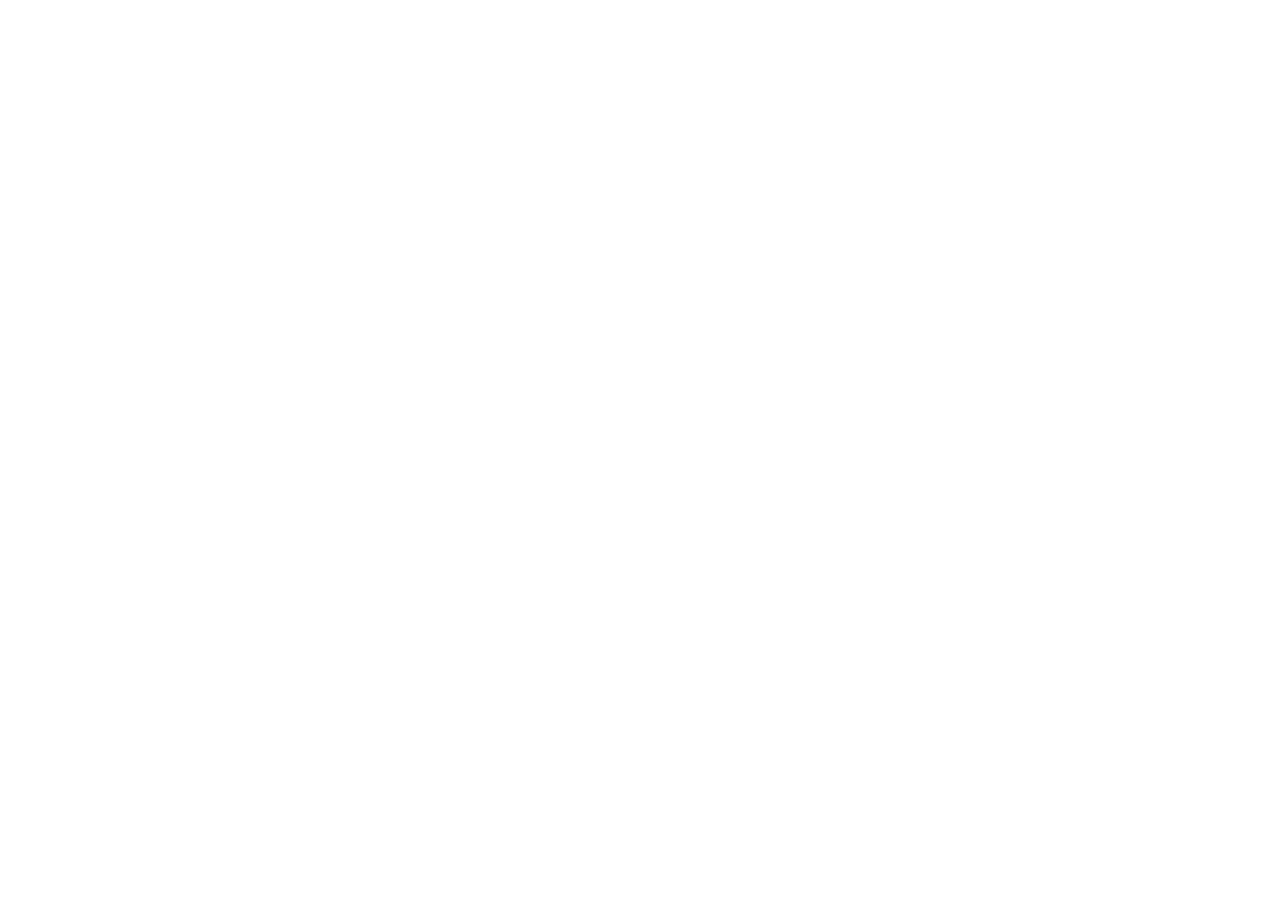
==== blog.html @ d039c0e6 "Blog" ====
<!DOCTYPE html>
<html lang="en">
<head>
    <meta charset="UTF-8">
    <meta http-equiv="X-UA-Compatible" content="IE=edge">
    <meta name="viewport" content="width=device-width, initial-scale=1.0">
    <title>Blog</title>
    <link rel="stylesheet" type="text/css" href="blog.css">
    <link rel="preconnect" href="https://fonts.googleapis.com">
    <link rel="preconnect" href="https://fonts.gstatic.com" crossorigin>
    <link href="https://fonts.googleapis.com/css2?family=Source+Sans+3:ital,wght@0,200..900;1,200..900&display=swap" rel="stylesheet">
</head>
<body>
    
</body>
</html>
---- blog.css ----
h1 {
  font-family: "Source Sans 3", sans-serif;
  /*font-optical-sizing: auto;
  font-weight: <weight>;
  font-style: normal;*/
}
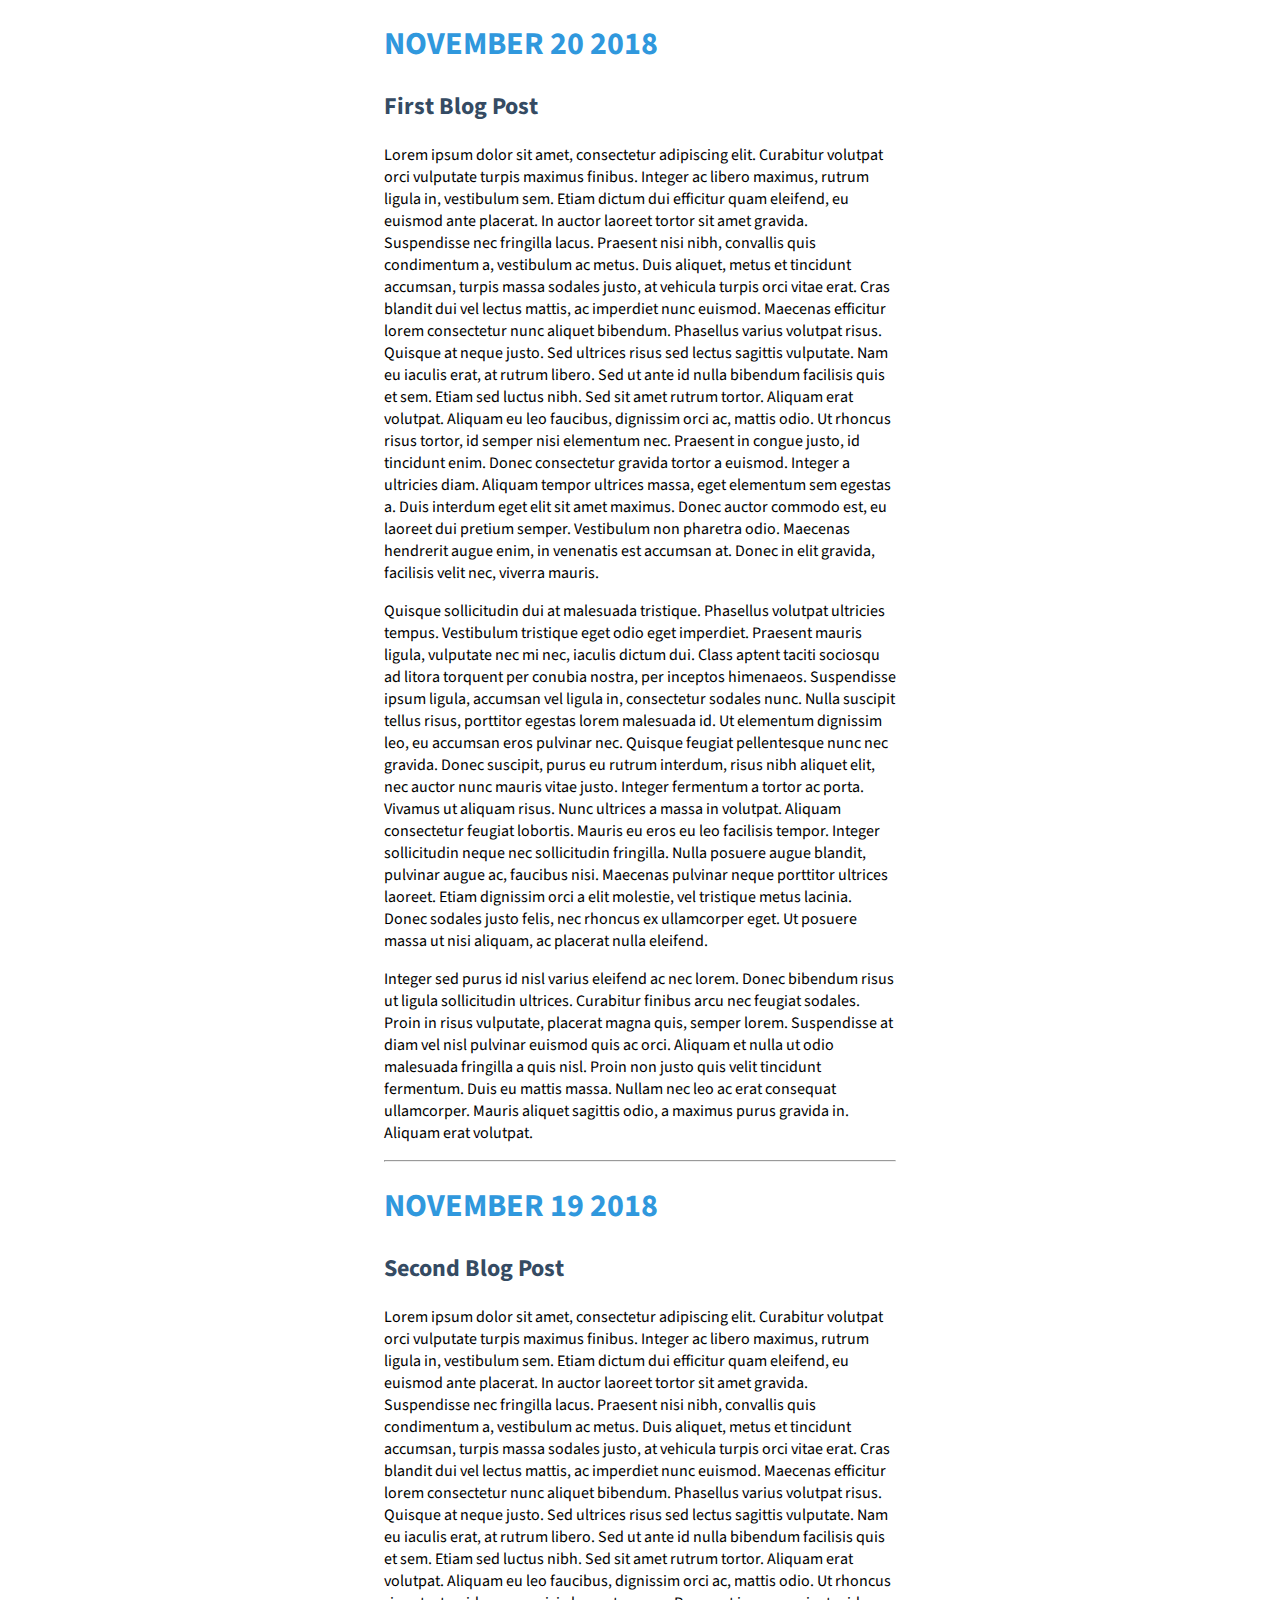
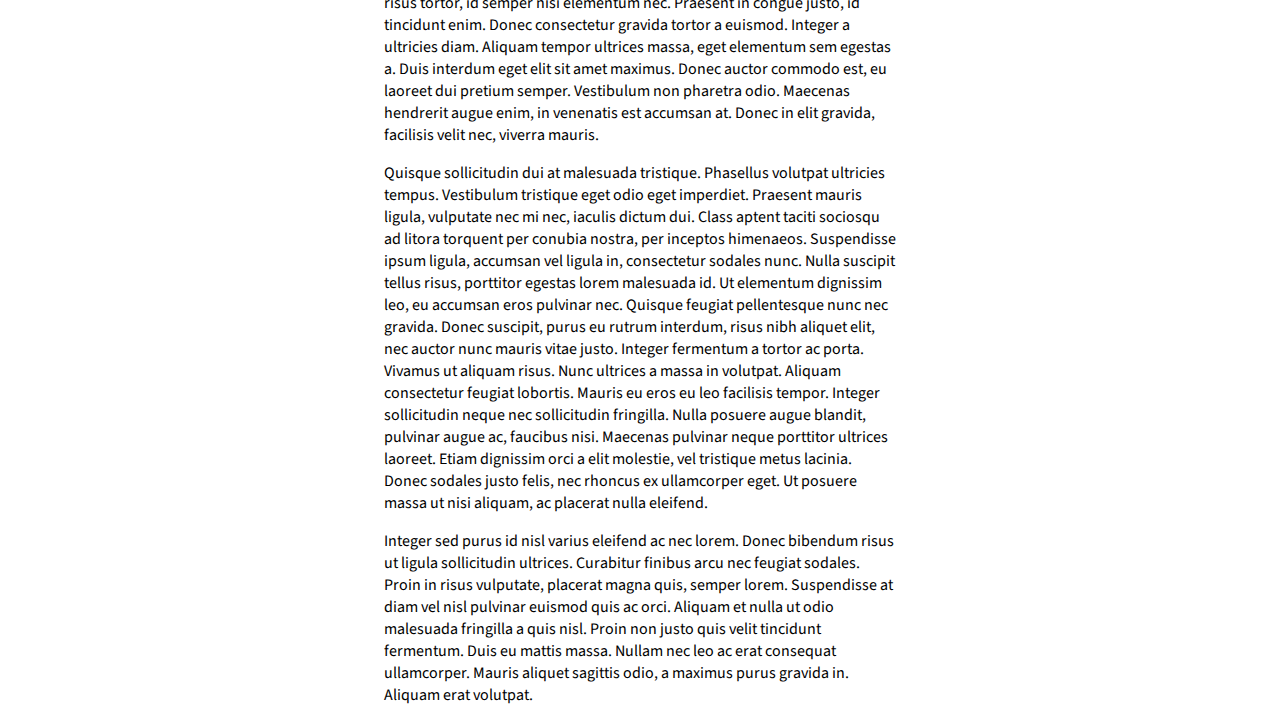
==== commit 7e33eefc: "Update" ====
--- a/blog.html
+++ b/blog.html
@@ -8,9 +8,68 @@
     <link rel="stylesheet" type="text/css" href="blog.css">
     <link rel="preconnect" href="https://fonts.googleapis.com">
     <link rel="preconnect" href="https://fonts.gstatic.com" crossorigin>
-    <link href="https://fonts.googleapis.com/css2?family=Source+Sans+3:ital,wght@0,200..900;1,200..900&display=swap" rel="stylesheet">
+    <link href="https://fonts.googleapis.com/css?family=Source+Sans+Pro" rel="stylesheet">
 </head>
 <body>
-    
+    <h1>November 20 2018</h1>
+    <h2>First Blog Post</h2>
+    <p class="border">
+        Lorem ipsum dolor sit amet, consectetur adipiscing elit. Curabitur volutpat orci vulputate turpis maximus finibus. Integer ac libero maximus, rutrum ligula in, vestibulum sem.
+        Etiam dictum dui efficitur quam eleifend, eu euismod ante placerat. In auctor laoreet tortor sit amet gravida. Suspendisse nec fringilla lacus. Praesent nisi nibh, convallis quis 
+        condimentum a, vestibulum ac metus. Duis aliquet, metus et tincidunt accumsan, turpis massa sodales justo, at vehicula turpis orci vitae erat. Cras blandit dui vel lectus mattis, 
+        ac imperdiet nunc euismod. Maecenas efficitur lorem consectetur nunc aliquet bibendum. Phasellus varius volutpat risus. Quisque at neque justo. Sed ultrices risus sed lectus sagittis 
+        vulputate. Nam eu iaculis erat, at rutrum libero. Sed ut ante id nulla bibendum facilisis quis et sem. Etiam sed luctus nibh. Sed sit amet rutrum tortor. Aliquam erat volutpat. 
+        Aliquam eu leo faucibus, dignissim orci ac, mattis odio. Ut rhoncus risus tortor, id semper nisi elementum nec. Praesent in congue justo, id tincidunt enim. Donec consectetur gravida 
+        tortor a euismod. Integer a ultricies diam. Aliquam tempor ultrices massa, eget elementum sem egestas a. Duis interdum eget elit sit amet maximus. Donec auctor commodo est, eu laoreet 
+        dui pretium semper. Vestibulum non pharetra odio. Maecenas hendrerit augue enim, in venenatis est accumsan at. Donec in elit gravida, facilisis velit nec, viverra mauris.
+    </p>
+
+    <p>
+        Quisque sollicitudin dui at malesuada tristique. Phasellus volutpat ultricies tempus. Vestibulum tristique eget odio eget imperdiet. Praesent mauris ligula, vulputate nec mi nec, 
+        iaculis dictum dui. Class aptent taciti sociosqu ad litora torquent per conubia nostra, per inceptos himenaeos. Suspendisse ipsum ligula, accumsan vel ligula in, consectetur sodales nunc. 
+        Nulla suscipit tellus risus, porttitor egestas lorem malesuada id. Ut elementum dignissim leo, eu accumsan eros pulvinar nec. Quisque feugiat pellentesque nunc nec gravida. Donec suscipit, 
+        purus eu rutrum interdum, risus nibh aliquet elit, nec auctor nunc mauris vitae justo. Integer fermentum a tortor ac porta. Vivamus ut aliquam risus. Nunc ultrices a massa in volutpat. 
+        Aliquam consectetur feugiat lobortis. Mauris eu eros eu leo facilisis tempor. Integer sollicitudin neque nec sollicitudin fringilla. Nulla posuere augue blandit, pulvinar augue ac, faucibus 
+        nisi. Maecenas pulvinar neque porttitor ultrices laoreet. Etiam dignissim orci a elit molestie, vel tristique metus lacinia. Donec sodales justo felis, nec rhoncus ex ullamcorper eget. 
+        Ut posuere massa ut nisi aliquam, ac placerat nulla eleifend.
+    </p>
+
+    <p>
+        Integer sed purus id nisl varius eleifend ac nec lorem. Donec bibendum risus ut ligula sollicitudin ultrices. Curabitur finibus arcu nec feugiat sodales. Proin in risus vulputate, placerat 
+        magna quis, semper lorem. Suspendisse at diam vel nisl pulvinar euismod quis ac orci. Aliquam et nulla ut odio malesuada fringilla a quis nisl. Proin non justo quis velit tincidunt fermentum.
+         Duis eu mattis massa. Nullam nec leo ac erat consequat ullamcorper. Mauris aliquet sagittis odio, a maximus purus gravida in. Aliquam erat volutpat.
+    </p>
+
+    <hr>
+    <h1>November 19 2018</h1>
+    <h2>Second Blog Post</h2>
+
+    <p class="border">
+        Lorem ipsum dolor sit amet, consectetur adipiscing elit. Curabitur volutpat orci vulputate turpis maximus finibus. Integer ac libero maximus, rutrum ligula in, vestibulum sem.
+        Etiam dictum dui efficitur quam eleifend, eu euismod ante placerat. In auctor laoreet tortor sit amet gravida. Suspendisse nec fringilla lacus. Praesent nisi nibh, convallis quis 
+        condimentum a, vestibulum ac metus. Duis aliquet, metus et tincidunt accumsan, turpis massa sodales justo, at vehicula turpis orci vitae erat. Cras blandit dui vel lectus mattis, 
+        ac imperdiet nunc euismod. Maecenas efficitur lorem consectetur nunc aliquet bibendum. Phasellus varius volutpat risus. Quisque at neque justo. Sed ultrices risus sed lectus sagittis 
+        vulputate. Nam eu iaculis erat, at rutrum libero. Sed ut ante id nulla bibendum facilisis quis et sem. Etiam sed luctus nibh. Sed sit amet rutrum tortor. Aliquam erat volutpat. 
+        Aliquam eu leo faucibus, dignissim orci ac, mattis odio. Ut rhoncus risus tortor, id semper nisi elementum nec. Praesent in congue justo, id tincidunt enim. Donec consectetur gravida 
+        tortor a euismod. Integer a ultricies diam. Aliquam tempor ultrices massa, eget elementum sem egestas a. Duis interdum eget elit sit amet maximus. Donec auctor commodo est, eu laoreet 
+        dui pretium semper. Vestibulum non pharetra odio. Maecenas hendrerit augue enim, in venenatis est accumsan at. Donec in elit gravida, facilisis velit nec, viverra mauris.
+    </p>
+
+    <p>
+        Quisque sollicitudin dui at malesuada tristique. Phasellus volutpat ultricies tempus. Vestibulum tristique eget odio eget imperdiet. Praesent mauris ligula, vulputate nec mi nec, 
+        iaculis dictum dui. Class aptent taciti sociosqu ad litora torquent per conubia nostra, per inceptos himenaeos. Suspendisse ipsum ligula, accumsan vel ligula in, consectetur sodales nunc. 
+        Nulla suscipit tellus risus, porttitor egestas lorem malesuada id. Ut elementum dignissim leo, eu accumsan eros pulvinar nec. Quisque feugiat pellentesque nunc nec gravida. Donec suscipit, 
+        purus eu rutrum interdum, risus nibh aliquet elit, nec auctor nunc mauris vitae justo. Integer fermentum a tortor ac porta. Vivamus ut aliquam risus. Nunc ultrices a massa in volutpat. 
+        Aliquam consectetur feugiat lobortis. Mauris eu eros eu leo facilisis tempor. Integer sollicitudin neque nec sollicitudin fringilla. Nulla posuere augue blandit, pulvinar augue ac, faucibus 
+        nisi. Maecenas pulvinar neque porttitor ultrices laoreet. Etiam dignissim orci a elit molestie, vel tristique metus lacinia. Donec sodales justo felis, nec rhoncus ex ullamcorper eget. 
+        Ut posuere massa ut nisi aliquam, ac placerat nulla eleifend.
+    </p>
+
+    <p>
+        Integer sed purus id nisl varius eleifend ac nec lorem. Donec bibendum risus ut ligula sollicitudin ultrices. Curabitur finibus arcu nec feugiat sodales. Proin in risus vulputate, placerat 
+        magna quis, semper lorem. Suspendisse at diam vel nisl pulvinar euismod quis ac orci. Aliquam et nulla ut odio malesuada fringilla a quis nisl. Proin non justo quis velit tincidunt fermentum.
+         Duis eu mattis massa. Nullam nec leo ac erat consequat ullamcorper. Mauris aliquet sagittis odio, a maximus purus gravida in. Aliquam erat volutpat.
+    </p>
+
 </body>
 </html>--- a/blog.css
+++ b/blog.css
@@ -1,7 +1,28 @@
 
-h1 {
-  font-family: "Source Sans 3", sans-serif;
+body {
+  font-family: "Source Sans Pro", sans-serif;
+  border:10ppx solid #bdc7cf;
+  
+
+
+  margin-left: 30%;
+  margin-right: 30%;
+ 
   /*font-optical-sizing: auto;
   font-weight: <weight>;
   font-style: normal;*/
+}
+
+h1{
+  
+  text-transform:uppercase;
+  color: #3098dd;
+}
+
+h2{
+  color: #354b63;
+}
+
+.border{
+  border-left: #bdc7cf;
 }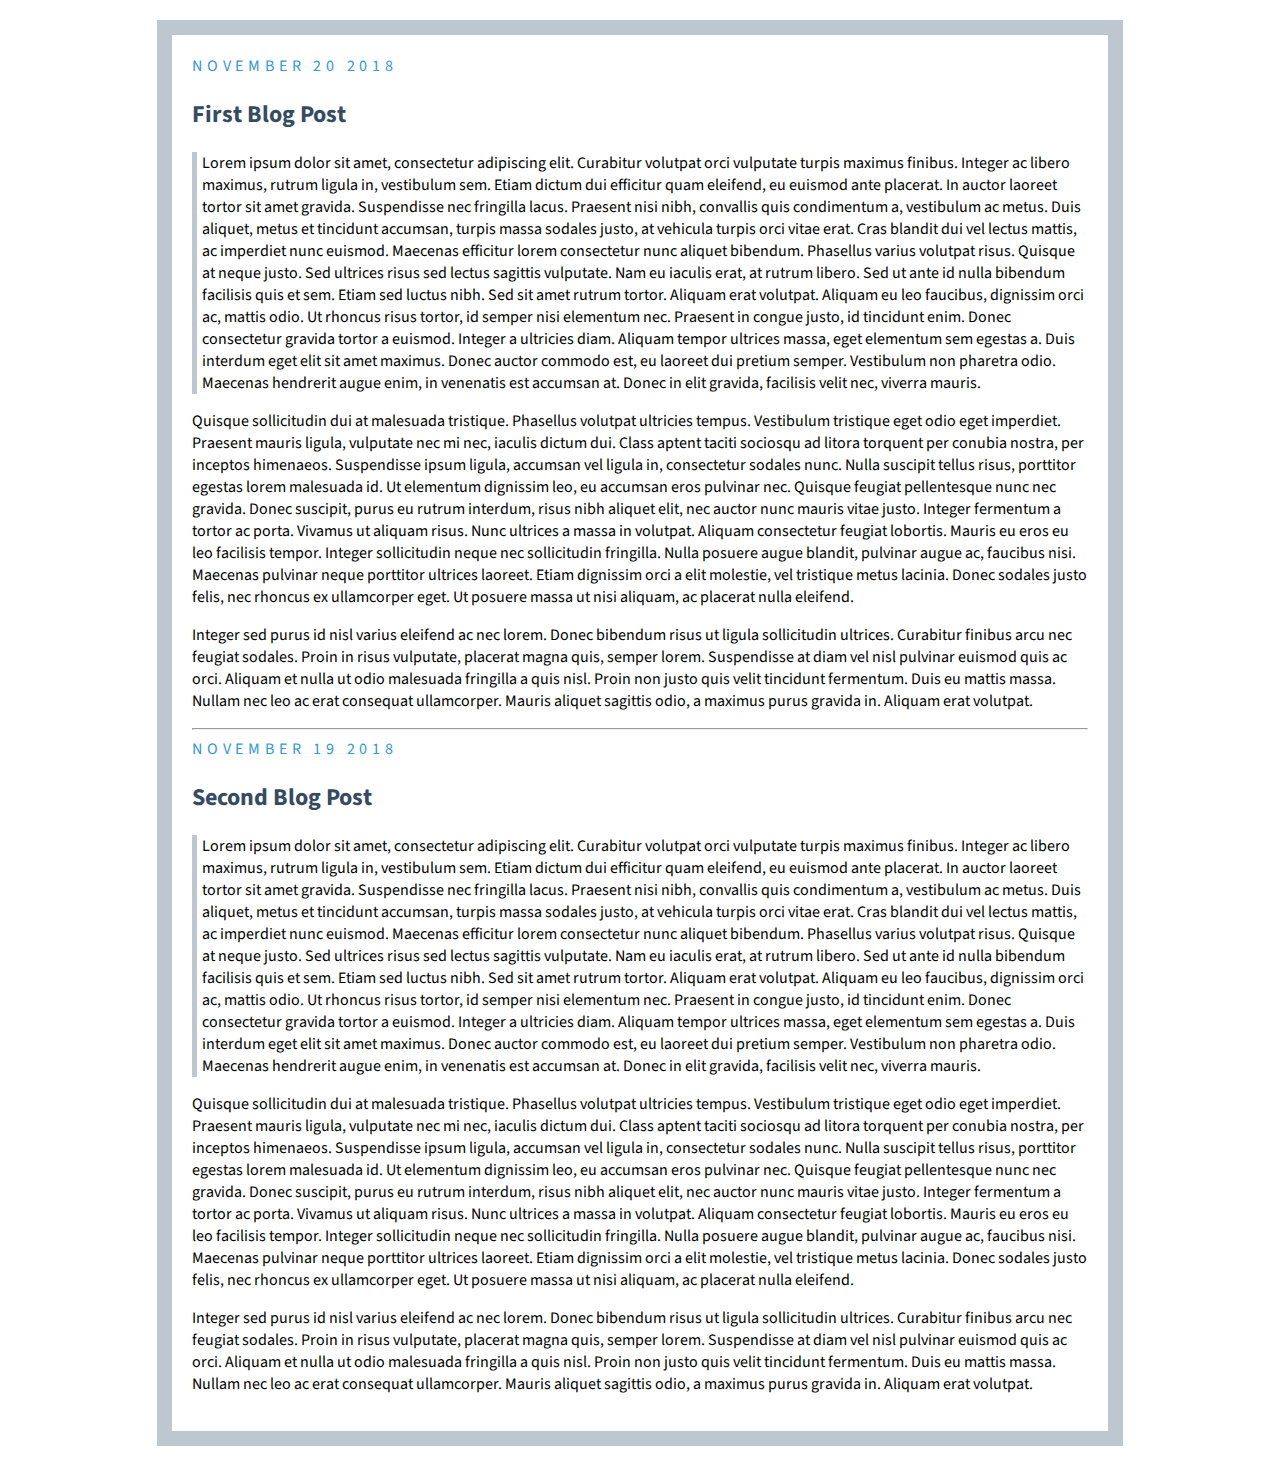
==== commit f575c3c8: "Update blog classes" ====
--- a/blog.html
+++ b/blog.html
@@ -11,7 +11,7 @@
     <link href="https://fonts.googleapis.com/css?family=Source+Sans+Pro" rel="stylesheet">
 </head>
 <body>
-    <h1>November 20 2018</h1>
+    <div class="date">November 20 2018</div>
     <h2>First Blog Post</h2>
     <p class="border">
         Lorem ipsum dolor sit amet, consectetur adipiscing elit. Curabitur volutpat orci vulputate turpis maximus finibus. Integer ac libero maximus, rutrum ligula in, vestibulum sem.
@@ -41,7 +41,7 @@
     </p>
 
     <hr>
-    <h1>November 19 2018</h1>
+    <div class="date">November 19 2018</div>
     <h2>Second Blog Post</h2>
 
     <p class="border">
--- a/blog.css
+++ b/blog.css
@@ -1,22 +1,17 @@
 
 body {
   font-family: "Source Sans Pro", sans-serif;
-  border:10ppx solid #bdc7cf;
-  
-
-
-  margin-left: 30%;
-  margin-right: 30%;
- 
-  /*font-optical-sizing: auto;
-  font-weight: <weight>;
-  font-style: normal;*/
+  border:15px solid #bdc7cf;
+  margin: 20px auto;
+  width: 70%;
+  padding: 20px;
 }
 
-h1{
+.date{
   
   text-transform:uppercase;
   color: #3098dd;
+  letter-spacing: 0.3rem;
 }
 
 h2{
@@ -24,5 +19,6 @@
 }
 
 .border{
-  border-left: #bdc7cf;
-}+  border-left: 5px solid #bdc7cf;
+  padding-left: 5px;
+}
